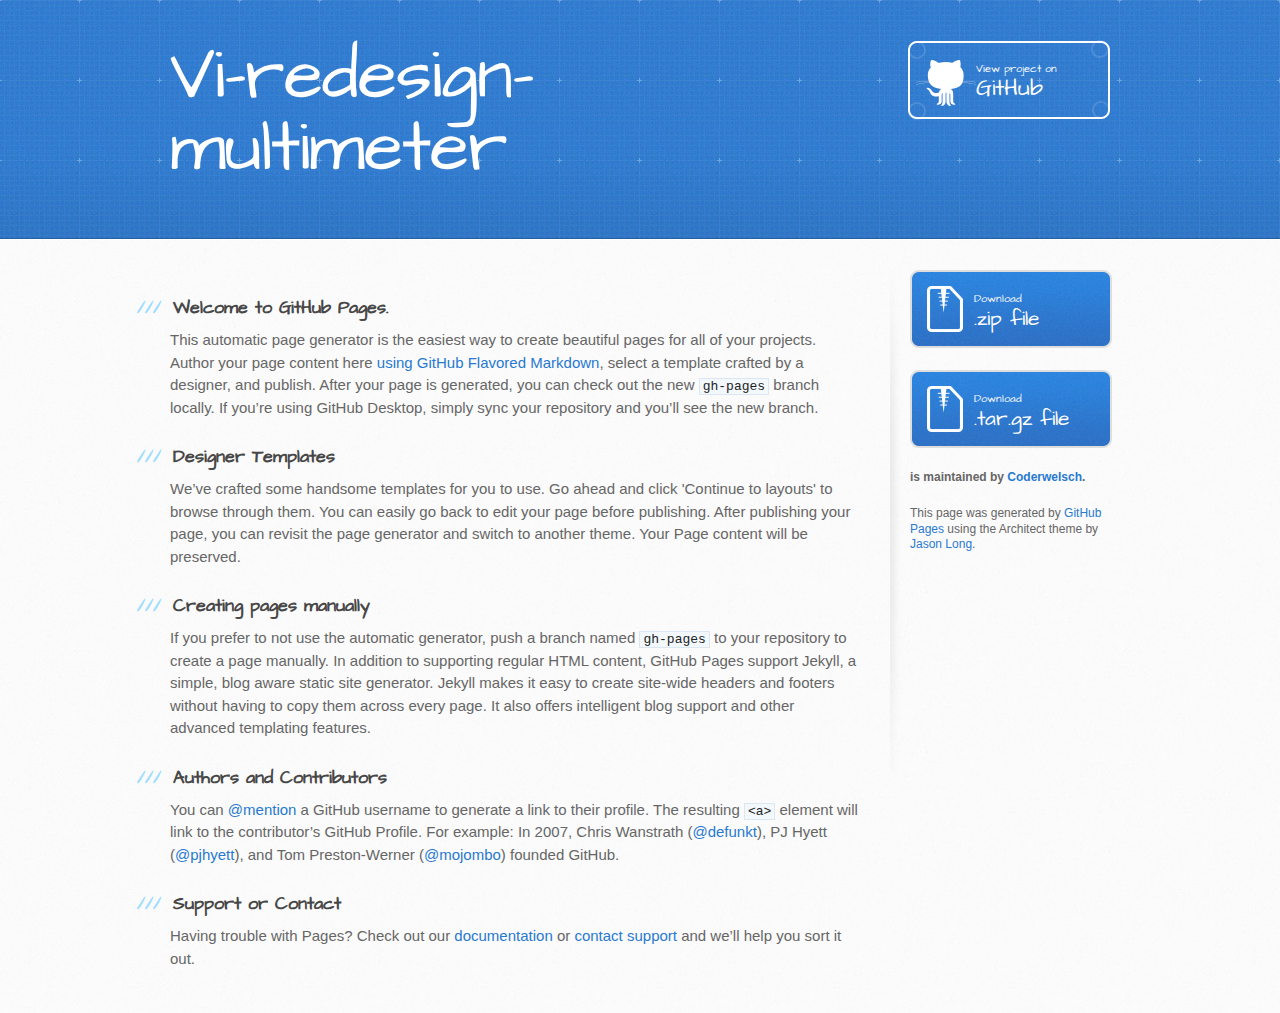
==== index.html @ 951fd339 "Create gh-pages branch via GitHub" ====
<!DOCTYPE html>
<html>
  <head>
    <meta charset='utf-8'>
    <meta http-equiv="X-UA-Compatible" content="chrome=1">
    <meta name="viewport" content="width=device-width, initial-scale=1, maximum-scale=1">
    <link href='https://fonts.googleapis.com/css?family=Architects+Daughter' rel='stylesheet' type='text/css'>
    <link rel="stylesheet" type="text/css" href="stylesheets/stylesheet.css" media="screen">
    <link rel="stylesheet" type="text/css" href="stylesheets/github-light.css" media="screen">
    <link rel="stylesheet" type="text/css" href="stylesheets/print.css" media="print">

    <!--[if lt IE 9]>
    <script src="//html5shiv.googlecode.com/svn/trunk/html5.js"></script>
    <![endif]-->

    <title>Vi-redesign-multimeter by Coderwelsch</title>
  </head>

  <body>
    <header>
      <div class="inner">
        <h1>Vi-redesign-multimeter</h1>
        <h2></h2>
        <a href="https://github.com/Coderwelsch/VI-Redesign-Multimeter" class="button"><small>View project on</small> GitHub</a>
      </div>
    </header>

    <div id="content-wrapper">
      <div class="inner clearfix">
        <section id="main-content">
          <h3>
<a id="welcome-to-github-pages" class="anchor" href="#welcome-to-github-pages" aria-hidden="true"><span aria-hidden="true" class="octicon octicon-link"></span></a>Welcome to GitHub Pages.</h3>

<p>This automatic page generator is the easiest way to create beautiful pages for all of your projects. Author your page content here <a href="https://guides.github.com/features/mastering-markdown/">using GitHub Flavored Markdown</a>, select a template crafted by a designer, and publish. After your page is generated, you can check out the new <code>gh-pages</code> branch locally. If you’re using GitHub Desktop, simply sync your repository and you’ll see the new branch.</p>

<h3>
<a id="designer-templates" class="anchor" href="#designer-templates" aria-hidden="true"><span aria-hidden="true" class="octicon octicon-link"></span></a>Designer Templates</h3>

<p>We’ve crafted some handsome templates for you to use. Go ahead and click 'Continue to layouts' to browse through them. You can easily go back to edit your page before publishing. After publishing your page, you can revisit the page generator and switch to another theme. Your Page content will be preserved.</p>

<h3>
<a id="creating-pages-manually" class="anchor" href="#creating-pages-manually" aria-hidden="true"><span aria-hidden="true" class="octicon octicon-link"></span></a>Creating pages manually</h3>

<p>If you prefer to not use the automatic generator, push a branch named <code>gh-pages</code> to your repository to create a page manually. In addition to supporting regular HTML content, GitHub Pages support Jekyll, a simple, blog aware static site generator. Jekyll makes it easy to create site-wide headers and footers without having to copy them across every page. It also offers intelligent blog support and other advanced templating features.</p>

<h3>
<a id="authors-and-contributors" class="anchor" href="#authors-and-contributors" aria-hidden="true"><span aria-hidden="true" class="octicon octicon-link"></span></a>Authors and Contributors</h3>

<p>You can <a href="https://github.com/blog/821" class="user-mention">@mention</a> a GitHub username to generate a link to their profile. The resulting <code>&lt;a&gt;</code> element will link to the contributor’s GitHub Profile. For example: In 2007, Chris Wanstrath (<a href="https://github.com/defunkt" class="user-mention">@defunkt</a>), PJ Hyett (<a href="https://github.com/pjhyett" class="user-mention">@pjhyett</a>), and Tom Preston-Werner (<a href="https://github.com/mojombo" class="user-mention">@mojombo</a>) founded GitHub.</p>

<h3>
<a id="support-or-contact" class="anchor" href="#support-or-contact" aria-hidden="true"><span aria-hidden="true" class="octicon octicon-link"></span></a>Support or Contact</h3>

<p>Having trouble with Pages? Check out our <a href="https://help.github.com/pages">documentation</a> or <a href="https://github.com/contact">contact support</a> and we’ll help you sort it out.</p>
        </section>

        <aside id="sidebar">
          <a href="https://github.com/Coderwelsch/VI-Redesign-Multimeter/zipball/master" class="button">
            <small>Download</small>
            .zip file
          </a>
          <a href="https://github.com/Coderwelsch/VI-Redesign-Multimeter/tarball/master" class="button">
            <small>Download</small>
            .tar.gz file
          </a>

          <p class="repo-owner"><a href="https://github.com/Coderwelsch/VI-Redesign-Multimeter"></a> is maintained by <a href="https://github.com/Coderwelsch">Coderwelsch</a>.</p>

          <p>This page was generated by <a href="https://pages.github.com">GitHub Pages</a> using the Architect theme by <a href="https://twitter.com/jasonlong">Jason Long</a>.</p>
        </aside>
      </div>
    </div>

  
  </body>
</html>
---- stylesheets/stylesheet.css ----
/*! normalize.css v3.0.2 | MIT License | git.io/normalize */

/**
 * 1. Set default font family to sans-serif.
 * 2. Prevent iOS text size adjust after orientation change, without disabling
 *    user zoom.
 */

html {
  font-family: sans-serif; /* 1 */
  -webkit-text-size-adjust: 100%; /* 2 */
  -ms-text-size-adjust: 100%; /* 2 */
}

/**
 * Remove default margin.
 */

body {
  margin: 0;
}

/* HTML5 display definitions
   ========================================================================== */

/**
 * Correct `block` display not defined for any HTML5 element in IE 8/9.
 * Correct `block` display not defined for `details` or `summary` in IE 10/11
 * and Firefox.
 * Correct `block` display not defined for `main` in IE 11.
 */

article,
aside,
details,
figcaption,
figure,
footer,
header,
hgroup,
main,
menu,
nav,
section,
summary {
  display: block;
}

/**
 * 1. Correct `inline-block` display not defined in IE 8/9.
 * 2. Normalize vertical alignment of `progress` in Chrome, Firefox, and Opera.
 */

audio,
canvas,
progress,
video {
  display: inline-block; /* 1 */
  vertical-align: baseline; /* 2 */
}

/**
 * Prevent modern browsers from displaying `audio` without controls.
 * Remove excess height in iOS 5 devices.
 */

audio:not([controls]) {
  display: none;
  height: 0;
}

/**
 * Address `[hidden]` styling not present in IE 8/9/10.
 * Hide the `template` element in IE 8/9/11, Safari, and Firefox < 22.
 */

[hidden],
template {
  display: none;
}

/* Links
   ========================================================================== */

/**
 * Remove the gray background color from active links in IE 10.
 */

a {
  background-color: transparent;
}

/**
 * Improve readability when focused and also mouse hovered in all browsers.
 */

a:active,
a:hover {
  outline: 0;
}

/* Text-level semantics
   ========================================================================== */

/**
 * Address styling not present in IE 8/9/10/11, Safari, and Chrome.
 */

abbr[title] {
  border-bottom: 1px dotted;
}

/**
 * Address style set to `bolder` in Firefox 4+, Safari, and Chrome.
 */

b,
strong {
  font-weight: bold;
}

/**
 * Address styling not present in Safari and Chrome.
 */

dfn {
  font-style: italic;
}

/**
 * Address variable `h1` font-size and margin within `section` and `article`
 * contexts in Firefox 4+, Safari, and Chrome.
 */

h1 {
  margin: 0.67em 0;
  font-size: 2em;
}

/**
 * Address styling not present in IE 8/9.
 */

mark {
  color: #000;
  background: #ff0;
}

/**
 * Address inconsistent and variable font size in all browsers.
 */

small {
  font-size: 80%;
}

/**
 * Prevent `sub` and `sup` affecting `line-height` in all browsers.
 */

sub,
sup {
  position: relative;
  font-size: 75%;
  line-height: 0;
  vertical-align: baseline;
}

sup {
  top: -0.5em;
}

sub {
  bottom: -0.25em;
}

/* Embedded content
   ========================================================================== */

/**
 * Remove border when inside `a` element in IE 8/9/10.
 */

img {
  border: 0;
}

/**
 * Correct overflow not hidden in IE 9/10/11.
 */

svg:not(:root) {
  overflow: hidden;
}

/* Grouping content
   ========================================================================== */

/**
 * Address margin not present in IE 8/9 and Safari.
 */

figure {
  margin: 1em 40px;
}

/**
 * Address differences between Firefox and other browsers.
 */

hr {
  height: 0;
  -moz-box-sizing: content-box;
  box-sizing: content-box;
}

/**
 * Contain overflow in all browsers.
 */

pre {
  overflow: auto;
}

/**
 * Address odd `em`-unit font size rendering in all browsers.
 */

code,
kbd,
pre,
samp {
  font-family: monospace, monospace;
  font-size: 1em;
}

/* Forms
   ========================================================================== */

/**
 * Known limitation: by default, Chrome and Safari on OS X allow very limited
 * styling of `select`, unless a `border` property is set.
 */

/**
 * 1. Correct color not being inherited.
 *    Known issue: affects color of disabled elements.
 * 2. Correct font properties not being inherited.
 * 3. Address margins set differently in Firefox 4+, Safari, and Chrome.
 */

button,
input,
optgroup,
select,
textarea {
  margin: 0; /* 3 */
  font: inherit; /* 2 */
  color: inherit; /* 1 */
}

/**
 * Address `overflow` set to `hidden` in IE 8/9/10/11.
 */

button {
  overflow: visible;
}

/**
 * Address inconsistent `text-transform` inheritance for `button` and `select`.
 * All other form control elements do not inherit `text-transform` values.
 * Correct `button` style inheritance in Firefox, IE 8/9/10/11, and Opera.
 * Correct `select` style inheritance in Firefox.
 */

button,
select {
  text-transform: none;
}

/**
 * 1. Avoid the WebKit bug in Android 4.0.* where (2) destroys native `audio`
 *    and `video` controls.
 * 2. Correct inability to style clickable `input` types in iOS.
 * 3. Improve usability and consistency of cursor style between image-type
 *    `input` and others.
 */

button,
html input[type="button"], /* 1 */
input[type="reset"],
input[type="submit"] {
  -webkit-appearance: button; /* 2 */
  cursor: pointer; /* 3 */
}

/**
 * Re-set default cursor for disabled elements.
 */

button[disabled],
html input[disabled] {
  cursor: default;
}

/**
 * Remove inner padding and border in Firefox 4+.
 */

button::-moz-focus-inner,
input::-moz-focus-inner {
  padding: 0;
  border: 0;
}

/**
 * Address Firefox 4+ setting `line-height` on `input` using `!important` in
 * the UA stylesheet.
 */

input {
  line-height: normal;
}

/**
 * It's recommended that you don't attempt to style these elements.
 * Firefox's implementation doesn't respect box-sizing, padding, or width.
 *
 * 1. Address box sizing set to `content-box` in IE 8/9/10.
 * 2. Remove excess padding in IE 8/9/10.
 */

input[type="checkbox"],
input[type="radio"] {
  box-sizing: border-box; /* 1 */
  padding: 0; /* 2 */
}

/**
 * Fix the cursor style for Chrome's increment/decrement buttons. For certain
 * `font-size` values of the `input`, it causes the cursor style of the
 * decrement button to change from `default` to `text`.
 */

input[type="number"]::-webkit-inner-spin-button,
input[type="number"]::-webkit-outer-spin-button {
  height: auto;
}

/**
 * 1. Address `appearance` set to `searchfield` in Safari and Chrome.
 * 2. Address `box-sizing` set to `border-box` in Safari and Chrome
 *    (include `-moz` to future-proof).
 */

input[type="search"] {
  -webkit-box-sizing: content-box; /* 2 */
  -moz-box-sizing: content-box;
  box-sizing: content-box;
  -webkit-appearance: textfield; /* 1 */
}

/**
 * Remove inner padding and search cancel button in Safari and Chrome on OS X.
 * Safari (but not Chrome) clips the cancel button when the search input has
 * padding (and `textfield` appearance).
 */

input[type="search"]::-webkit-search-cancel-button,
input[type="search"]::-webkit-search-decoration {
  -webkit-appearance: none;
}

/**
 * Define consistent border, margin, and padding.
 */

fieldset {
  padding: 0.35em 0.625em 0.75em;
  margin: 0 2px;
  border: 1px solid #c0c0c0;
}

/**
 * 1. Correct `color` not being inherited in IE 8/9/10/11.
 * 2. Remove padding so people aren't caught out if they zero out fieldsets.
 */

legend {
  padding: 0; /* 2 */
  border: 0; /* 1 */
}

/**
 * Remove default vertical scrollbar in IE 8/9/10/11.
 */

textarea {
  overflow: auto;
}

/**
 * Don't inherit the `font-weight` (applied by a rule above).
 * NOTE: the default cannot safely be changed in Chrome and Safari on OS X.
 */

optgroup {
  font-weight: bold;
}

/* Tables
   ========================================================================== */

/**
 * Remove most spacing between table cells.
 */

table {
  border-spacing: 0;
  border-collapse: collapse;
}

td,
th {
  padding: 0;
}

/* LAYOUT STYLES */
body {
  font-family: 'Helvetica Neue', Helvetica, Arial, serif;
  font-size: 15px;
  font-weight: 400;
  line-height: 1.5;
  color: #666;
  background: #fafafa url(../images/body-bg.jpg) 0 0 repeat;
}

p {
  margin-top: 0;
}

a {
  color: #2879d0;
}
a:hover {
  color: #2268b2;
}

header {
  padding-top: 40px;
  padding-bottom: 40px;
  font-family: 'Architects Daughter', 'Helvetica Neue', Helvetica, Arial, serif;
  background: #2e7bcf url(../images/header-bg.jpg) 0 0 repeat-x;
  border-bottom: solid 1px #275da1;
}

header h1 {
  width: 540px;
  margin-top: 0;
  margin-bottom: 0.2em;
  font-size: 72px;
  font-weight: normal;
  line-height: 1;
  color: #fff;
  letter-spacing: -1px;
}

header h2 {
  width: 540px;
  margin-top: 0;
  margin-bottom: 0;
  font-size: 26px;
  font-weight: normal;
  line-height: 1.3;
  color: #9ddcff;
  letter-spacing: 0;
}

.inner {
  position: relative;
  width: 940px;
  margin: 0 auto;
}

#content-wrapper {
  padding-top: 30px;
  border-top: solid 1px #fff;
}

#main-content {
  float: left;
  width: 690px;
}

#main-content img {
  max-width: 100%;
}

aside#sidebar {
  float: right;
  width: 200px;
  min-height: 504px;
  padding-left: 20px;
  font-size: 12px;
  line-height: 1.3;
  background: transparent url(../images/sidebar-bg.jpg) 0 0 no-repeat;
}

aside#sidebar p.repo-owner,
aside#sidebar p.repo-owner a {
  font-weight: bold;
}

#downloads {
  margin-bottom: 40px;
}

a.button {
  width: 134px;
  height: 58px;
  padding-top: 22px;
  padding-left: 68px;
  font-family: 'Architects Daughter', 'Helvetica Neue', Helvetica, Arial, serif;
  font-size: 23px;
  line-height: 1.2;
  color: #fff;
}
a.button small {
  display: block;
  font-size: 11px;
}
header a.button {
  position: absolute;
  top: 0;
  right: 0;
  background: transparent url(../images/github-button.png) 0 0 no-repeat;
}
aside a.button {
  display: block;
  width: 138px;
  padding-left: 64px;
  margin-bottom: 20px;
  font-size: 21px;
  background: transparent url(../images/download-button.png) 0 0 no-repeat;
}

code, pre {
  margin-bottom: 30px;
  font-family: Monaco, "Bitstream Vera Sans Mono", "Lucida Console", Terminal, monospace;
  font-size: 13px;
  color: #222;
}

code {
  padding: 0 3px;
  background-color: #f2f8fc;
  border: solid 1px #dbe7f3;
}

pre {
  padding: 20px;
  overflow: auto;
  text-shadow: none;
  background: #fff;
  border: solid 1px #f2f2f2;
}
pre code {
  padding: 0;
  color: #2879d0;
  background-color: #fff;
  border: none;
}

ul, ol, dl {
  margin-bottom: 20px;
}


/* COMMON STYLES */

hr {
  height: 0;
  margin-top: 1em;
  margin-bottom: 1em;
  border: 0;
  border-top: solid 1px #ddd;
}

table {
  width: 100%;
  border: 1px solid #ebebeb;
}

th {
  font-weight: 500;
}

td {
  font-weight: 300;
  text-align: center;
  border: 1px solid #ebebeb;
}

form {
  padding: 20px;
  background: #f2f2f2;

}


/* GENERAL ELEMENT TYPE STYLES */

#main-content h1 {
  margin-top: 0;
  margin-bottom: 0;
  font-family: 'Architects Daughter', 'Helvetica Neue', Helvetica, Arial, serif;
  font-size: 2.8em;
  font-weight: normal;
  color: #474747;
  text-indent: 6px;
  letter-spacing: -1px;
}

#main-content h1:before {
  padding-right: 0.3em;
  margin-left: -0.9em;
  color: #9ddcff;
  content: "/";
}

#main-content h2 {
  margin-bottom: 8px;
  font-family: 'Architects Daughter', 'Helvetica Neue', Helvetica, Arial, serif;
  font-size: 22px;
  font-weight: bold;
  color: #474747;
  text-indent: 4px;
}
#main-content h2:before {
  padding-right: 0.3em;
  margin-left: -1.5em;
  content: "//";
  color: #9ddcff;
}

#main-content h3 {
  margin-top: 24px;
  margin-bottom: 8px;
  font-family: 'Architects Daughter', 'Helvetica Neue', Helvetica, Arial, serif;
  font-size: 18px;
  font-weight: bold;
  color: #474747;
  text-indent: 3px;
}

#main-content h3:before {
  padding-right: 0.3em;
  margin-left: -2em;
  content: "///";
  color: #9ddcff;
}

#main-content h4 {
  margin-bottom: 8px;
  font-family: 'Architects Daughter', 'Helvetica Neue', Helvetica, Arial, serif;
  font-size: 15px;
  font-weight: bold;
  color: #474747;
  text-indent: 3px;
}

h4:before {
  padding-right: 0.3em;
  margin-left: -2.8em;
  content: "////";
  color: #9ddcff;
}

#main-content h5 {
  margin-bottom: 8px;
  font-family: 'Architects Daughter', 'Helvetica Neue', Helvetica, Arial, serif;
  font-size: 14px;
  color: #474747;
  text-indent: 3px;
}
h5:before {
  padding-right: 0.3em;
  margin-left: -3.2em;
  content: "/////";
  color: #9ddcff;
}

#main-content h6 {
  margin-bottom: 8px;
  font-family: 'Architects Daughter', 'Helvetica Neue', Helvetica, Arial, serif;
  font-size: .8em;
  color: #474747;
  text-indent: 3px;
}
h6:before {
  padding-right: 0.3em;
  margin-left: -3.7em;
  content: "//////";
  color: #9ddcff;
}

p {
  margin-bottom: 20px;
}

a {
  text-decoration: none;
}

p a {
  font-weight: 400;
}

blockquote {
  padding: 0 0 0 30px;
  margin-bottom: 20px;
  font-size: 1.6em;
  border-left: 10px solid #e9e9e9;
}

ul {
  list-style-position: inside;
  list-style: disc;
  padding-left: 20px;
}

ol {
  list-style-position: inside;
  list-style: decimal;
  padding-left: 3px;
}

dl dd {
  font-style: italic;
  font-weight: 100;
}

footer {
  padding-top: 20px;
  padding-bottom: 30px;
  margin-top: 40px;
  font-size: 13px;
  color: #aaa;
  background: transparent url('../images/hr.png') 0 0 no-repeat;
}

footer a {
  color: #666;
}
footer a:hover {
  color: #444;
}

/* MISC */
.clearfix:after {
  display: block;
  height: 0;
  clear: both;
  visibility: hidden;
  content: '.';
}

.clearfix {display: inline-block;}
* html .clearfix {height: 1%;}
.clearfix {display: block;}

/* #Media Queries
================================================== */

/* Smaller than standard 960 (devices and browsers) */
@media only screen and (max-width: 959px) { }

/* Tablet Portrait size to standard 960 (devices and browsers) */
@media only screen and (min-width: 768px) and (max-width: 959px) {
  .inner {
    width: 740px;
  }
  header h1, header h2 {
    width: 340px;
  }
  header h1 {
    font-size: 60px;
  }
  header h2 {
    font-size: 30px;
  }
  #main-content {
    width: 490px;
  }
  #main-content h1:before,
  #main-content h2:before,
  #main-content h3:before,
  #main-content h4:before,
  #main-content h5:before,
  #main-content h6:before {
    padding-right: 0;
    margin-left: 0;
    content: none;
  }
}

/* All Mobile Sizes (devices and browser) */
@media only screen and (max-width: 767px) {
  .inner {
    width: 93%;
  }
  header {
    padding: 20px 0;
  }
  header .inner {
    position: relative;
  }
  header h1, header h2 {
    width: 100%;
  }
  header h1 {
    font-size: 48px;
  }
  header h2 {
    font-size: 24px;
  }
  header a.button {
    position: relative;
    display: inline-block;
    width: auto;
    height: auto;
    padding: 5px 10px;
    margin-top: 15px;
    font-size: 13px;
    line-height: 1;
    color: #2879d0;
    text-align: center;
    background-color: #9ddcff;
    background-image: none;
    border-radius: 5px;
    -moz-border-radius: 5px;
    -webkit-border-radius: 5px;
  }
  header a.button small {
    display: inline;
    font-size: 13px;
  }
  #main-content,
  aside#sidebar {
    float: none;
    width: 100% ! important;
  }
  aside#sidebar {
    min-height: 0;
    padding: 20px 0;
    margin-top: 20px;
    background-image: none;
    border-top: solid 1px #ddd;
  }
  aside#sidebar a.button {
    display: none;
  }
  #main-content h1:before,
  #main-content h2:before,
  #main-content h3:before,
  #main-content h4:before,
  #main-content h5:before,
  #main-content h6:before {
    padding-right: 0;
    margin-left: 0;
    content: none;
  }
}

/* Mobile Landscape Size to Tablet Portrait (devices and browsers) */
@media only screen and (min-width: 480px) and (max-width: 767px) { }

/* Mobile Portrait Size to Mobile Landscape Size (devices and browsers) */
@media only screen and (max-width: 479px) { }
---- stylesheets/github-light.css ----
/*
   Copyright 2014 GitHub Inc.

   Licensed under the Apache License, Version 2.0 (the "License");
   you may not use this file except in compliance with the License.
   You may obtain a copy of the License at

       http://www.apache.org/licenses/LICENSE-2.0

   Unless required by applicable law or agreed to in writing, software
   distributed under the License is distributed on an "AS IS" BASIS,
   WITHOUT WARRANTIES OR CONDITIONS OF ANY KIND, either express or implied.
   See the License for the specific language governing permissions and
   limitations under the License.

*/

.pl-c /* comment */ {
  color: #969896;
}

.pl-c1      /* constant, markup.raw, meta.diff.header, meta.module-reference, meta.property-name, support, support.constant, support.variable, variable.other.constant */,
.pl-s .pl-v /* string variable */ {
  color: #0086b3;
}

.pl-e  /* entity */,
.pl-en /* entity.name */ {
  color: #795da3;
}

.pl-s .pl-s1 /* string source */,
.pl-smi      /* storage.modifier.import, storage.modifier.package, storage.type.java, variable.other, variable.parameter.function */ {
  color: #333;
}

.pl-ent /* entity.name.tag */ {
  color: #63a35c;
}

.pl-k /* keyword, storage, storage.type */ {
  color: #a71d5d;
}

.pl-pds              /* punctuation.definition.string, string.regexp.character-class */,
.pl-s                /* string */,
.pl-s .pl-pse .pl-s1 /* string punctuation.section.embedded source */,
.pl-sr               /* string.regexp */,
.pl-sr .pl-cce       /* string.regexp constant.character.escape */,
.pl-sr .pl-sra       /* string.regexp string.regexp.arbitrary-repitition */,
.pl-sr .pl-sre       /* string.regexp source.ruby.embedded */ {
  color: #183691;
}

.pl-v /* variable */ {
  color: #ed6a43;
}

.pl-id /* invalid.deprecated */ {
  color: #b52a1d;
}

.pl-ii /* invalid.illegal */ {
  background-color: #b52a1d;
  color: #f8f8f8;
}

.pl-sr .pl-cce /* string.regexp constant.character.escape */ {
  color: #63a35c;
  font-weight: bold;
}

.pl-ml /* markup.list */ {
  color: #693a17;
}

.pl-mh        /* markup.heading */,
.pl-mh .pl-en /* markup.heading entity.name */,
.pl-ms        /* meta.separator */ {
  color: #1d3e81;
  font-weight: bold;
}

.pl-mq /* markup.quote */ {
  color: #008080;
}

.pl-mi /* markup.italic */ {
  color: #333;
  font-style: italic;
}

.pl-mb /* markup.bold */ {
  color: #333;
  font-weight: bold;
}

.pl-md /* markup.deleted, meta.diff.header.from-file */ {
  background-color: #ffecec;
  color: #bd2c00;
}

.pl-mi1 /* markup.inserted, meta.diff.header.to-file */ {
  background-color: #eaffea;
  color: #55a532;
}

.pl-mdr /* meta.diff.range */ {
  color: #795da3;
  font-weight: bold;
}

.pl-mo /* meta.output */ {
  color: #1d3e81;
}
---- stylesheets/print.css ----
html, body, div, span, applet, object, iframe,
h1, h2, h3, h4, h5, h6, p, blockquote, pre,
a, abbr, acronym, address, big, cite, code,
del, dfn, em, img, ins, kbd, q, s, samp,
small, strike, strong, sub, sup, tt, var,
b, u, i, center,
dl, dt, dd, ol, ul, li,
fieldset, form, label, legend,
table, caption, tbody, tfoot, thead, tr, th, td,
article, aside, canvas, details, embed,
figure, figcaption, footer, header, hgroup,
menu, nav, output, ruby, section, summary,
time, mark, audio, video {
  padding: 0;
  margin: 0;
  font: inherit;
  font-size: 100%;
  vertical-align: baseline;
  border: 0;
}
/* HTML5 display-role reset for older browsers */
article, aside, details, figcaption, figure,
footer, header, hgroup, menu, nav, section {
  display: block;
}
body {
  line-height: 1;
}
ol, ul {
  list-style: none;
}
blockquote, q {
  quotes: none;
}
blockquote:before, blockquote:after,
q:before, q:after {
  content: '';
  content: none;
}
table {
  border-spacing: 0;
  border-collapse: collapse;
}
body {
  font-family: 'Helvetica Neue', Helvetica, Arial, serif;
  font-size: 13px;
  line-height: 1.5;
  color: #000;
}

a {
  font-weight: bold;
  color: #d5000d;
}

header {
  padding-top: 35px;
  padding-bottom: 10px;
}

header h1 {
  font-size: 48px;
  font-weight: bold;
  line-height: 1.2;
  color: #303030;
  letter-spacing: -1px;
}

header h2 {
  font-size: 24px;
  font-weight: normal;
  line-height: 1.3;
  color: #aaa;
  letter-spacing: -1px;
}
#downloads {
  display: none;
}
#main_content {
  padding-top: 20px;
}

code, pre {
  margin-bottom: 30px;
  font-family: Monaco, "Bitstream Vera Sans Mono", "Lucida Console", Terminal;
  font-size: 12px;
  color: #222;
}

code {
  padding: 0 3px;
}

pre {
  padding: 20px;
  overflow: auto;
  border: solid 1px #ddd;
}
pre code {
  padding: 0;
}

ul, ol, dl {
  margin-bottom: 20px;
}


/* COMMON STYLES */

table {
  width: 100%;
  border: 1px solid #ebebeb;
}

th {
  font-weight: 500;
}

td {
  font-weight: 300;
  text-align: center;
  border: 1px solid #ebebeb;
}

form {
  padding: 20px;
  background: #f2f2f2;

}


/* GENERAL ELEMENT TYPE STYLES */

h1 {
  font-size: 2.8em;
}

h2 {
  margin-bottom: 8px;
  font-size: 22px;
  font-weight: bold;
  color: #303030;
}

h3 {
  margin-bottom: 8px;
  font-size: 18px;
  font-weight: bold;
  color: #d5000d;
}

h4 {
  font-size: 16px;
  font-weight: bold;
  color: #303030;
}

h5 {
  font-size: 1em;
  color: #303030;
}

h6 {
  font-size: .8em;
  color: #303030;
}

p {
  margin-bottom: 20px;
  font-weight: 300;
}

a {
  text-decoration: none;
}

p a {
  font-weight: 400;
}

blockquote {
  padding: 0 0 0 30px;
  margin-bottom: 20px;
  font-size: 1.6em;
  border-left: 10px solid #e9e9e9;
}

ul li {
  padding-left: 20px;
  list-style-position: inside;
  list-style: disc;
}

ol li {
  padding-left: 3px;
  list-style-position: inside;
  list-style: decimal;
}

dl dd {
  font-style: italic;
  font-weight: 100;
}

footer {
  padding-top: 20px;
  padding-bottom: 30px;
  margin-top: 40px;
  font-size: 13px;
  color: #aaa;
}

footer a {
  color: #666;
}

/* MISC */
.clearfix:after {
  display: block;
  height: 0;
  clear: both;
  visibility: hidden;
  content: '.';
}

.clearfix {display: inline-block;}
* html .clearfix {height: 1%;}
.clearfix {display: block;}
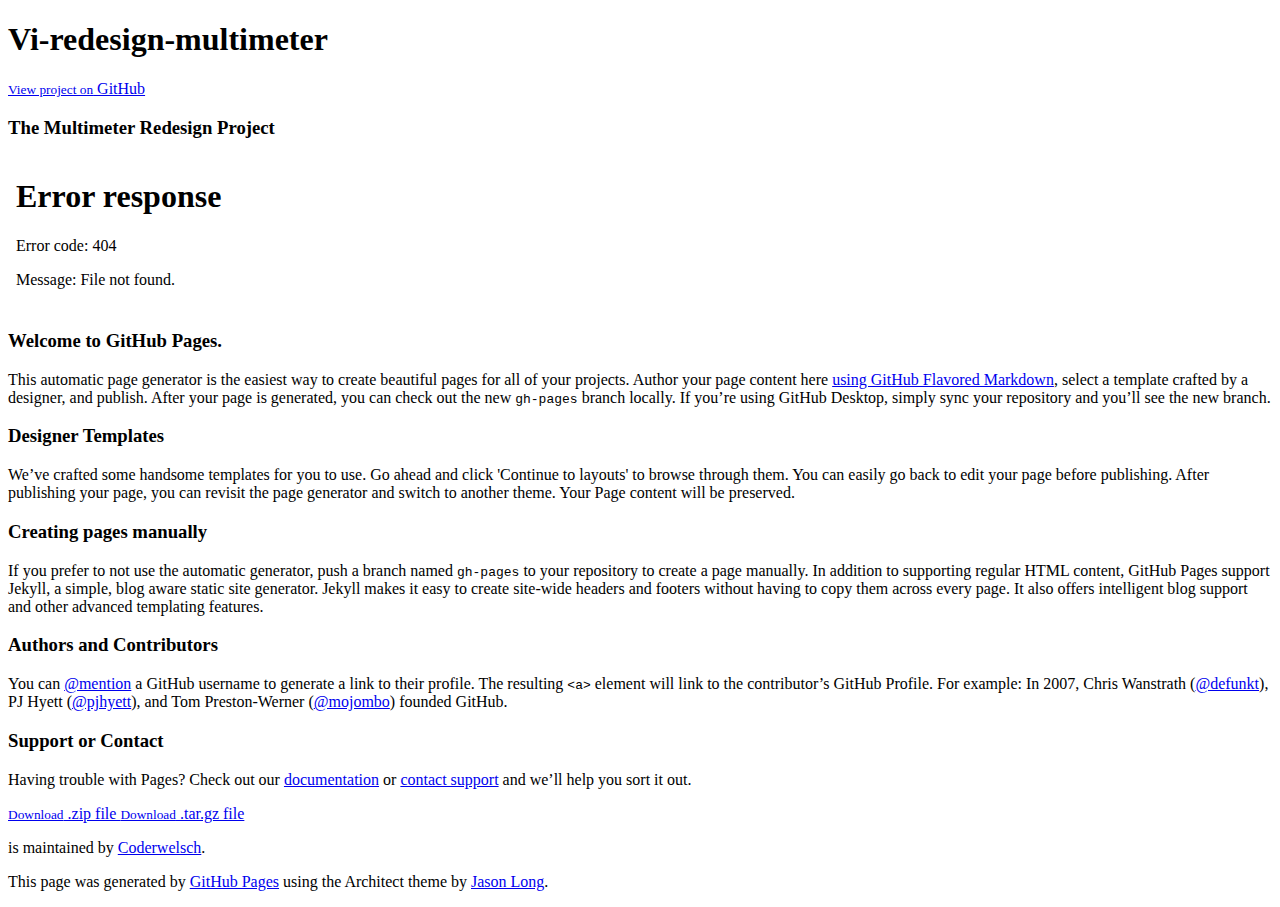
==== commit 898ca8bc: "Adeed exported project" ====
--- a/index.html
+++ b/index.html
@@ -13,7 +13,7 @@
     <script src="//html5shiv.googlecode.com/svn/trunk/html5.js"></script>
     <![endif]-->
 
-    <title>Vi-redesign-multimeter by Coderwelsch</title>
+    <title>Multimeter-Redesign by Coderwelsch</title>
   </head>
 
   <body>
@@ -28,6 +28,11 @@
     <div id="content-wrapper">
       <div class="inner clearfix">
         <section id="main-content">
+            <h3>The Multimeter Redesign Project</h3>
+            <p>
+                <iframe src="project-export/index.html" frameborder="0"></iframe>
+            </p>
+
           <h3>
 <a id="welcome-to-github-pages" class="anchor" href="#welcome-to-github-pages" aria-hidden="true"><span aria-hidden="true" class="octicon octicon-link"></span></a>Welcome to GitHub Pages.</h3>
 
@@ -71,6 +76,6 @@
       </div>
     </div>
 
-  
+
   </body>
 </html>
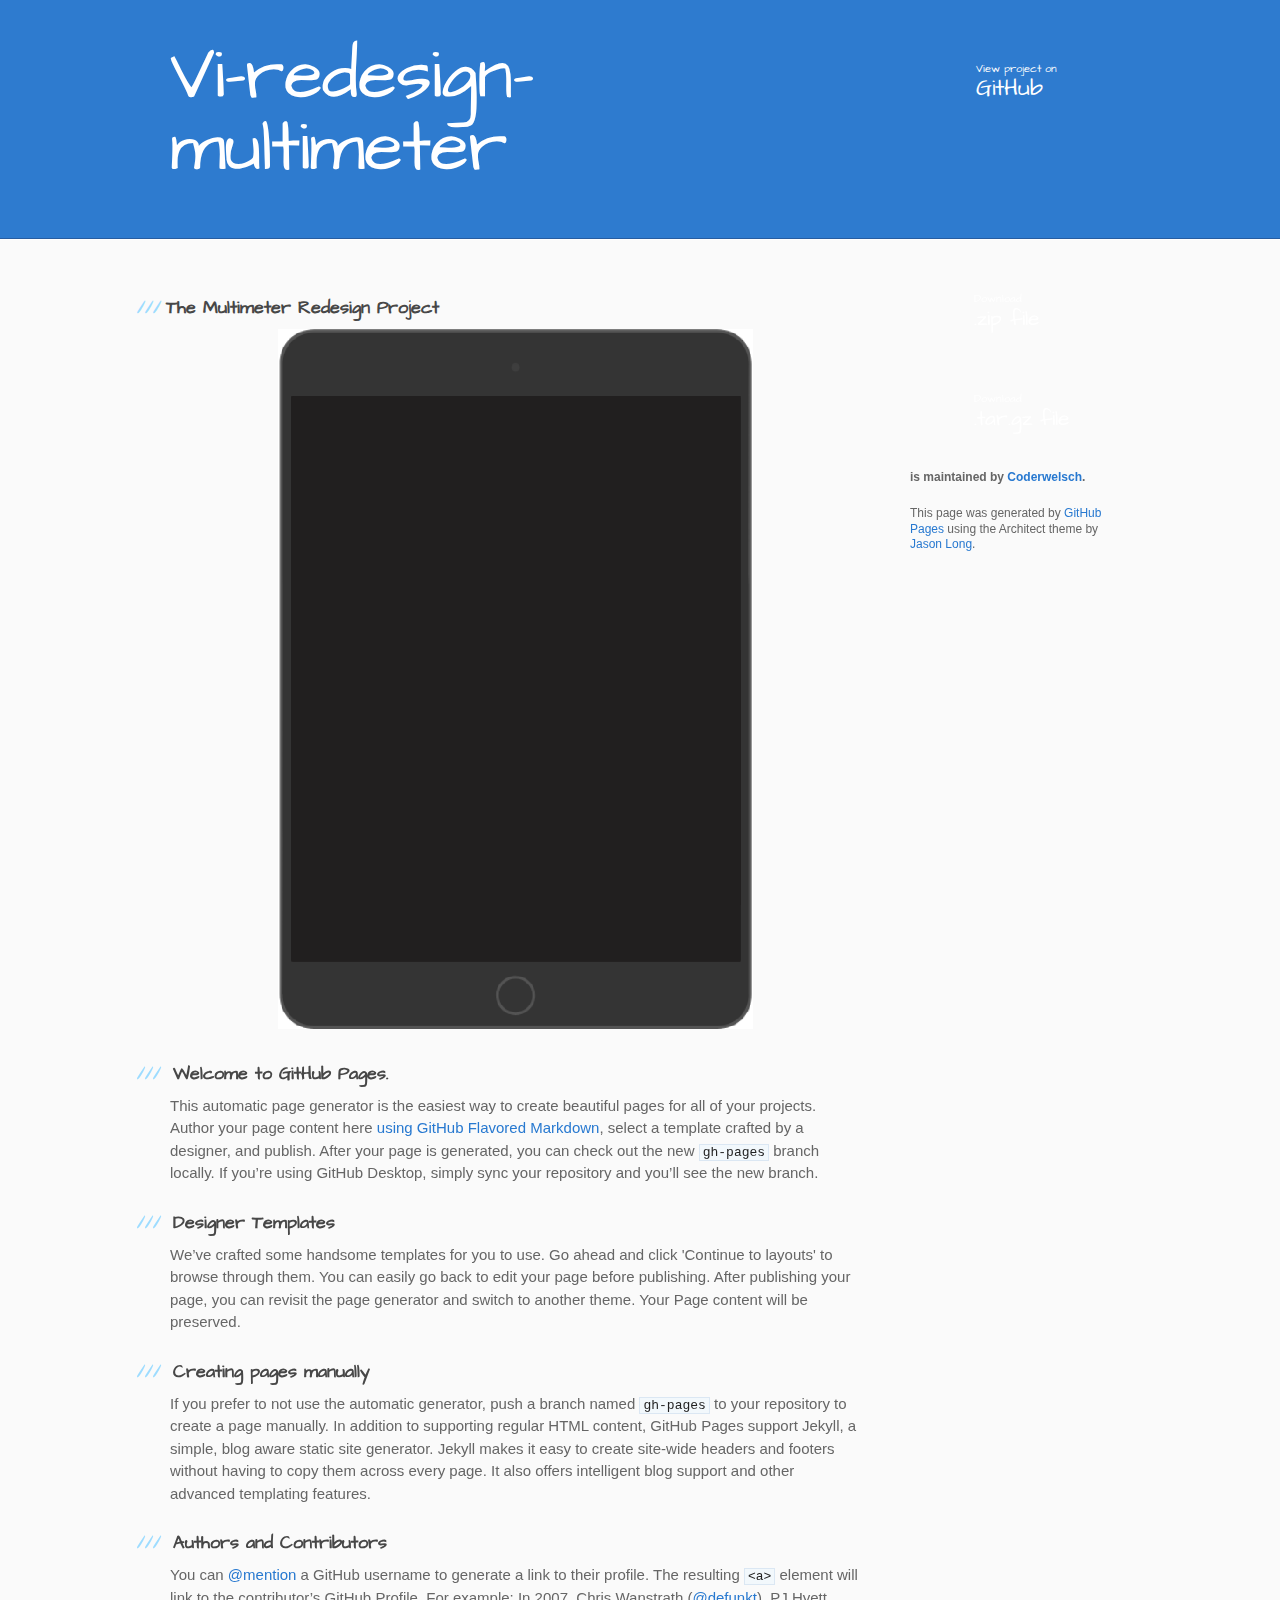
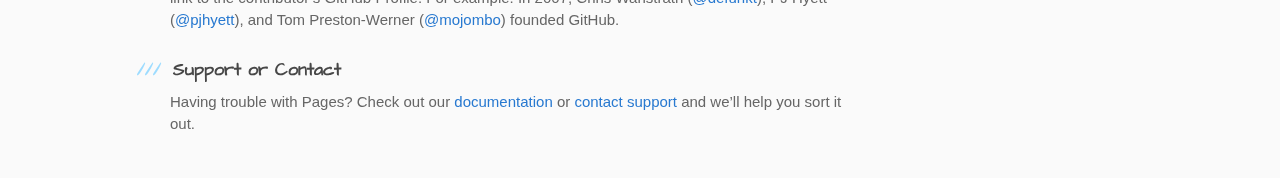
==== commit 9a2f2d35: "Added iframe" ====
--- a/index.html
+++ b/index.html
@@ -30,7 +30,7 @@
         <section id="main-content">
             <h3>The Multimeter Redesign Project</h3>
             <p>
-                <iframe src="project-export/index.html" frameborder="0"></iframe>
+                <iframe src="project-export/Multimeter.html" frameborder="0"></iframe>
             </p>
 
           <h3>
--- a/stylesheets/stylesheet.css
+++ b/stylesheets/stylesheet.css
@@ -0,0 +1,885 @@
+/*! normalize.css v3.0.2 | MIT License | git.io/normalize */
+
+/**
+ * 1. Set default font family to sans-serif.
+ * 2. Prevent iOS text size adjust after orientation change, without disabling
+ *    user zoom.
+ */
+
+html {
+  font-family: sans-serif; /* 1 */
+  -webkit-text-size-adjust: 100%; /* 2 */
+  -ms-text-size-adjust: 100%; /* 2 */
+}
+
+/**
+ * Remove default margin.
+ */
+
+body {
+  margin: 0;
+}
+
+/* HTML5 display definitions
+   ========================================================================== */
+
+/**
+ * Correct `block` display not defined for any HTML5 element in IE 8/9.
+ * Correct `block` display not defined for `details` or `summary` in IE 10/11
+ * and Firefox.
+ * Correct `block` display not defined for `main` in IE 11.
+ */
+
+ iframe {
+     width: 100%;
+     height: 700px;
+ }
+
+article,
+aside,
+details,
+figcaption,
+figure,
+footer,
+header,
+hgroup,
+main,
+menu,
+nav,
+section,
+summary {
+  display: block;
+}
+
+/**
+ * 1. Correct `inline-block` display not defined in IE 8/9.
+ * 2. Normalize vertical alignment of `progress` in Chrome, Firefox, and Opera.
+ */
+
+audio,
+canvas,
+progress,
+video {
+  display: inline-block; /* 1 */
+  vertical-align: baseline; /* 2 */
+}
+
+/**
+ * Prevent modern browsers from displaying `audio` without controls.
+ * Remove excess height in iOS 5 devices.
+ */
+
+audio:not([controls]) {
+  display: none;
+  height: 0;
+}
+
+/**
+ * Address `[hidden]` styling not present in IE 8/9/10.
+ * Hide the `template` element in IE 8/9/11, Safari, and Firefox < 22.
+ */
+
+[hidden],
+template {
+  display: none;
+}
+
+/* Links
+   ========================================================================== */
+
+/**
+ * Remove the gray background color from active links in IE 10.
+ */
+
+a {
+  background-color: transparent;
+}
+
+/**
+ * Improve readability when focused and also mouse hovered in all browsers.
+ */
+
+a:active,
+a:hover {
+  outline: 0;
+}
+
+/* Text-level semantics
+   ========================================================================== */
+
+/**
+ * Address styling not present in IE 8/9/10/11, Safari, and Chrome.
+ */
+
+abbr[title] {
+  border-bottom: 1px dotted;
+}
+
+/**
+ * Address style set to `bolder` in Firefox 4+, Safari, and Chrome.
+ */
+
+b,
+strong {
+  font-weight: bold;
+}
+
+/**
+ * Address styling not present in Safari and Chrome.
+ */
+
+dfn {
+  font-style: italic;
+}
+
+/**
+ * Address variable `h1` font-size and margin within `section` and `article`
+ * contexts in Firefox 4+, Safari, and Chrome.
+ */
+
+h1 {
+  margin: 0.67em 0;
+  font-size: 2em;
+}
+
+/**
+ * Address styling not present in IE 8/9.
+ */
+
+mark {
+  color: #000;
+  background: #ff0;
+}
+
+/**
+ * Address inconsistent and variable font size in all browsers.
+ */
+
+small {
+  font-size: 80%;
+}
+
+/**
+ * Prevent `sub` and `sup` affecting `line-height` in all browsers.
+ */
+
+sub,
+sup {
+  position: relative;
+  font-size: 75%;
+  line-height: 0;
+  vertical-align: baseline;
+}
+
+sup {
+  top: -0.5em;
+}
+
+sub {
+  bottom: -0.25em;
+}
+
+/* Embedded content
+   ========================================================================== */
+
+/**
+ * Remove border when inside `a` element in IE 8/9/10.
+ */
+
+img {
+  border: 0;
+}
+
+/**
+ * Correct overflow not hidden in IE 9/10/11.
+ */
+
+svg:not(:root) {
+  overflow: hidden;
+}
+
+/* Grouping content
+   ========================================================================== */
+
+/**
+ * Address margin not present in IE 8/9 and Safari.
+ */
+
+figure {
+  margin: 1em 40px;
+}
+
+/**
+ * Address differences between Firefox and other browsers.
+ */
+
+hr {
+  height: 0;
+  -moz-box-sizing: content-box;
+  box-sizing: content-box;
+}
+
+/**
+ * Contain overflow in all browsers.
+ */
+
+pre {
+  overflow: auto;
+}
+
+/**
+ * Address odd `em`-unit font size rendering in all browsers.
+ */
+
+code,
+kbd,
+pre,
+samp {
+  font-family: monospace, monospace;
+  font-size: 1em;
+}
+
+/* Forms
+   ========================================================================== */
+
+/**
+ * Known limitation: by default, Chrome and Safari on OS X allow very limited
+ * styling of `select`, unless a `border` property is set.
+ */
+
+/**
+ * 1. Correct color not being inherited.
+ *    Known issue: affects color of disabled elements.
+ * 2. Correct font properties not being inherited.
+ * 3. Address margins set differently in Firefox 4+, Safari, and Chrome.
+ */
+
+button,
+input,
+optgroup,
+select,
+textarea {
+  margin: 0; /* 3 */
+  font: inherit; /* 2 */
+  color: inherit; /* 1 */
+}
+
+/**
+ * Address `overflow` set to `hidden` in IE 8/9/10/11.
+ */
+
+button {
+  overflow: visible;
+}
+
+/**
+ * Address inconsistent `text-transform` inheritance for `button` and `select`.
+ * All other form control elements do not inherit `text-transform` values.
+ * Correct `button` style inheritance in Firefox, IE 8/9/10/11, and Opera.
+ * Correct `select` style inheritance in Firefox.
+ */
+
+button,
+select {
+  text-transform: none;
+}
+
+/**
+ * 1. Avoid the WebKit bug in Android 4.0.* where (2) destroys native `audio`
+ *    and `video` controls.
+ * 2. Correct inability to style clickable `input` types in iOS.
+ * 3. Improve usability and consistency of cursor style between image-type
+ *    `input` and others.
+ */
+
+button,
+html input[type="button"], /* 1 */
+input[type="reset"],
+input[type="submit"] {
+  -webkit-appearance: button; /* 2 */
+  cursor: pointer; /* 3 */
+}
+
+/**
+ * Re-set default cursor for disabled elements.
+ */
+
+button[disabled],
+html input[disabled] {
+  cursor: default;
+}
+
+/**
+ * Remove inner padding and border in Firefox 4+.
+ */
+
+button::-moz-focus-inner,
+input::-moz-focus-inner {
+  padding: 0;
+  border: 0;
+}
+
+/**
+ * Address Firefox 4+ setting `line-height` on `input` using `!important` in
+ * the UA stylesheet.
+ */
+
+input {
+  line-height: normal;
+}
+
+/**
+ * It's recommended that you don't attempt to style these elements.
+ * Firefox's implementation doesn't respect box-sizing, padding, or width.
+ *
+ * 1. Address box sizing set to `content-box` in IE 8/9/10.
+ * 2. Remove excess padding in IE 8/9/10.
+ */
+
+input[type="checkbox"],
+input[type="radio"] {
+  box-sizing: border-box; /* 1 */
+  padding: 0; /* 2 */
+}
+
+/**
+ * Fix the cursor style for Chrome's increment/decrement buttons. For certain
+ * `font-size` values of the `input`, it causes the cursor style of the
+ * decrement button to change from `default` to `text`.
+ */
+
+input[type="number"]::-webkit-inner-spin-button,
+input[type="number"]::-webkit-outer-spin-button {
+  height: auto;
+}
+
+/**
+ * 1. Address `appearance` set to `searchfield` in Safari and Chrome.
+ * 2. Address `box-sizing` set to `border-box` in Safari and Chrome
+ *    (include `-moz` to future-proof).
+ */
+
+input[type="search"] {
+  -webkit-box-sizing: content-box; /* 2 */
+  -moz-box-sizing: content-box;
+  box-sizing: content-box;
+  -webkit-appearance: textfield; /* 1 */
+}
+
+/**
+ * Remove inner padding and search cancel button in Safari and Chrome on OS X.
+ * Safari (but not Chrome) clips the cancel button when the search input has
+ * padding (and `textfield` appearance).
+ */
+
+input[type="search"]::-webkit-search-cancel-button,
+input[type="search"]::-webkit-search-decoration {
+  -webkit-appearance: none;
+}
+
+/**
+ * Define consistent border, margin, and padding.
+ */
+
+fieldset {
+  padding: 0.35em 0.625em 0.75em;
+  margin: 0 2px;
+  border: 1px solid #c0c0c0;
+}
+
+/**
+ * 1. Correct `color` not being inherited in IE 8/9/10/11.
+ * 2. Remove padding so people aren't caught out if they zero out fieldsets.
+ */
+
+legend {
+  padding: 0; /* 2 */
+  border: 0; /* 1 */
+}
+
+/**
+ * Remove default vertical scrollbar in IE 8/9/10/11.
+ */
+
+textarea {
+  overflow: auto;
+}
+
+/**
+ * Don't inherit the `font-weight` (applied by a rule above).
+ * NOTE: the default cannot safely be changed in Chrome and Safari on OS X.
+ */
+
+optgroup {
+  font-weight: bold;
+}
+
+/* Tables
+   ========================================================================== */
+
+/**
+ * Remove most spacing between table cells.
+ */
+
+table {
+  border-spacing: 0;
+  border-collapse: collapse;
+}
+
+td,
+th {
+  padding: 0;
+}
+
+/* LAYOUT STYLES */
+body {
+  font-family: 'Helvetica Neue', Helvetica, Arial, serif;
+  font-size: 15px;
+  font-weight: 400;
+  line-height: 1.5;
+  color: #666;
+  background: #fafafa url(../images/body-bg.jpg) 0 0 repeat;
+}
+
+p {
+  margin-top: 0;
+}
+
+a {
+  color: #2879d0;
+}
+a:hover {
+  color: #2268b2;
+}
+
+header {
+  padding-top: 40px;
+  padding-bottom: 40px;
+  font-family: 'Architects Daughter', 'Helvetica Neue', Helvetica, Arial, serif;
+  background: #2e7bcf url(../images/header-bg.jpg) 0 0 repeat-x;
+  border-bottom: solid 1px #275da1;
+}
+
+header h1 {
+  width: 540px;
+  margin-top: 0;
+  margin-bottom: 0.2em;
+  font-size: 72px;
+  font-weight: normal;
+  line-height: 1;
+  color: #fff;
+  letter-spacing: -1px;
+}
+
+header h2 {
+  width: 540px;
+  margin-top: 0;
+  margin-bottom: 0;
+  font-size: 26px;
+  font-weight: normal;
+  line-height: 1.3;
+  color: #9ddcff;
+  letter-spacing: 0;
+}
+
+.inner {
+  position: relative;
+  width: 940px;
+  margin: 0 auto;
+}
+
+#content-wrapper {
+  padding-top: 30px;
+  border-top: solid 1px #fff;
+}
+
+#main-content {
+  float: left;
+  width: 690px;
+}
+
+#main-content img {
+  max-width: 100%;
+}
+
+aside#sidebar {
+  float: right;
+  width: 200px;
+  min-height: 504px;
+  padding-left: 20px;
+  font-size: 12px;
+  line-height: 1.3;
+  background: transparent url(../images/sidebar-bg.jpg) 0 0 no-repeat;
+}
+
+aside#sidebar p.repo-owner,
+aside#sidebar p.repo-owner a {
+  font-weight: bold;
+}
+
+#downloads {
+  margin-bottom: 40px;
+}
+
+a.button {
+  width: 134px;
+  height: 58px;
+  padding-top: 22px;
+  padding-left: 68px;
+  font-family: 'Architects Daughter', 'Helvetica Neue', Helvetica, Arial, serif;
+  font-size: 23px;
+  line-height: 1.2;
+  color: #fff;
+}
+a.button small {
+  display: block;
+  font-size: 11px;
+}
+header a.button {
+  position: absolute;
+  top: 0;
+  right: 0;
+  background: transparent url(../images/github-button.png) 0 0 no-repeat;
+}
+aside a.button {
+  display: block;
+  width: 138px;
+  padding-left: 64px;
+  margin-bottom: 20px;
+  font-size: 21px;
+  background: transparent url(../images/download-button.png) 0 0 no-repeat;
+}
+
+code, pre {
+  margin-bottom: 30px;
+  font-family: Monaco, "Bitstream Vera Sans Mono", "Lucida Console", Terminal, monospace;
+  font-size: 13px;
+  color: #222;
+}
+
+code {
+  padding: 0 3px;
+  background-color: #f2f8fc;
+  border: solid 1px #dbe7f3;
+}
+
+pre {
+  padding: 20px;
+  overflow: auto;
+  text-shadow: none;
+  background: #fff;
+  border: solid 1px #f2f2f2;
+}
+pre code {
+  padding: 0;
+  color: #2879d0;
+  background-color: #fff;
+  border: none;
+}
+
+ul, ol, dl {
+  margin-bottom: 20px;
+}
+
+
+/* COMMON STYLES */
+
+hr {
+  height: 0;
+  margin-top: 1em;
+  margin-bottom: 1em;
+  border: 0;
+  border-top: solid 1px #ddd;
+}
+
+table {
+  width: 100%;
+  border: 1px solid #ebebeb;
+}
+
+th {
+  font-weight: 500;
+}
+
+td {
+  font-weight: 300;
+  text-align: center;
+  border: 1px solid #ebebeb;
+}
+
+form {
+  padding: 20px;
+  background: #f2f2f2;
+
+}
+
+
+/* GENERAL ELEMENT TYPE STYLES */
+
+#main-content h1 {
+  margin-top: 0;
+  margin-bottom: 0;
+  font-family: 'Architects Daughter', 'Helvetica Neue', Helvetica, Arial, serif;
+  font-size: 2.8em;
+  font-weight: normal;
+  color: #474747;
+  text-indent: 6px;
+  letter-spacing: -1px;
+}
+
+#main-content h1:before {
+  padding-right: 0.3em;
+  margin-left: -0.9em;
+  color: #9ddcff;
+  content: "/";
+}
+
+#main-content h2 {
+  margin-bottom: 8px;
+  font-family: 'Architects Daughter', 'Helvetica Neue', Helvetica, Arial, serif;
+  font-size: 22px;
+  font-weight: bold;
+  color: #474747;
+  text-indent: 4px;
+}
+#main-content h2:before {
+  padding-right: 0.3em;
+  margin-left: -1.5em;
+  content: "//";
+  color: #9ddcff;
+}
+
+#main-content h3 {
+  margin-top: 24px;
+  margin-bottom: 8px;
+  font-family: 'Architects Daughter', 'Helvetica Neue', Helvetica, Arial, serif;
+  font-size: 18px;
+  font-weight: bold;
+  color: #474747;
+  text-indent: 3px;
+}
+
+#main-content h3:before {
+  padding-right: 0.3em;
+  margin-left: -2em;
+  content: "///";
+  color: #9ddcff;
+}
+
+#main-content h4 {
+  margin-bottom: 8px;
+  font-family: 'Architects Daughter', 'Helvetica Neue', Helvetica, Arial, serif;
+  font-size: 15px;
+  font-weight: bold;
+  color: #474747;
+  text-indent: 3px;
+}
+
+h4:before {
+  padding-right: 0.3em;
+  margin-left: -2.8em;
+  content: "////";
+  color: #9ddcff;
+}
+
+#main-content h5 {
+  margin-bottom: 8px;
+  font-family: 'Architects Daughter', 'Helvetica Neue', Helvetica, Arial, serif;
+  font-size: 14px;
+  color: #474747;
+  text-indent: 3px;
+}
+h5:before {
+  padding-right: 0.3em;
+  margin-left: -3.2em;
+  content: "/////";
+  color: #9ddcff;
+}
+
+#main-content h6 {
+  margin-bottom: 8px;
+  font-family: 'Architects Daughter', 'Helvetica Neue', Helvetica, Arial, serif;
+  font-size: .8em;
+  color: #474747;
+  text-indent: 3px;
+}
+h6:before {
+  padding-right: 0.3em;
+  margin-left: -3.7em;
+  content: "//////";
+  color: #9ddcff;
+}
+
+p {
+  margin-bottom: 20px;
+}
+
+a {
+  text-decoration: none;
+}
+
+p a {
+  font-weight: 400;
+}
+
+blockquote {
+  padding: 0 0 0 30px;
+  margin-bottom: 20px;
+  font-size: 1.6em;
+  border-left: 10px solid #e9e9e9;
+}
+
+ul {
+  list-style-position: inside;
+  list-style: disc;
+  padding-left: 20px;
+}
+
+ol {
+  list-style-position: inside;
+  list-style: decimal;
+  padding-left: 3px;
+}
+
+dl dd {
+  font-style: italic;
+  font-weight: 100;
+}
+
+footer {
+  padding-top: 20px;
+  padding-bottom: 30px;
+  margin-top: 40px;
+  font-size: 13px;
+  color: #aaa;
+  background: transparent url('../images/hr.png') 0 0 no-repeat;
+}
+
+footer a {
+  color: #666;
+}
+footer a:hover {
+  color: #444;
+}
+
+/* MISC */
+.clearfix:after {
+  display: block;
+  height: 0;
+  clear: both;
+  visibility: hidden;
+  content: '.';
+}
+
+.clearfix {display: inline-block;}
+* html .clearfix {height: 1%;}
+.clearfix {display: block;}
+
+/* #Media Queries
+================================================== */
+
+/* Smaller than standard 960 (devices and browsers) */
+@media only screen and (max-width: 959px) { }
+
+/* Tablet Portrait size to standard 960 (devices and browsers) */
+@media only screen and (min-width: 768px) and (max-width: 959px) {
+  .inner {
+    width: 740px;
+  }
+  header h1, header h2 {
+    width: 340px;
+  }
+  header h1 {
+    font-size: 60px;
+  }
+  header h2 {
+    font-size: 30px;
+  }
+  #main-content {
+    width: 490px;
+  }
+  #main-content h1:before,
+  #main-content h2:before,
+  #main-content h3:before,
+  #main-content h4:before,
+  #main-content h5:before,
+  #main-content h6:before {
+    padding-right: 0;
+    margin-left: 0;
+    content: none;
+  }
+}
+
+/* All Mobile Sizes (devices and browser) */
+@media only screen and (max-width: 767px) {
+  .inner {
+    width: 93%;
+  }
+  header {
+    padding: 20px 0;
+  }
+  header .inner {
+    position: relative;
+  }
+  header h1, header h2 {
+    width: 100%;
+  }
+  header h1 {
+    font-size: 48px;
+  }
+  header h2 {
+    font-size: 24px;
+  }
+  header a.button {
+    position: relative;
+    display: inline-block;
+    width: auto;
+    height: auto;
+    padding: 5px 10px;
+    margin-top: 15px;
+    font-size: 13px;
+    line-height: 1;
+    color: #2879d0;
+    text-align: center;
+    background-color: #9ddcff;
+    background-image: none;
+    border-radius: 5px;
+    -moz-border-radius: 5px;
+    -webkit-border-radius: 5px;
+  }
+  header a.button small {
+    display: inline;
+    font-size: 13px;
+  }
+  #main-content,
+  aside#sidebar {
+    float: none;
+    width: 100% ! important;
+  }
+  aside#sidebar {
+    min-height: 0;
+    padding: 20px 0;
+    margin-top: 20px;
+    background-image: none;
+    border-top: solid 1px #ddd;
+  }
+  aside#sidebar a.button {
+    display: none;
+  }
+  #main-content h1:before,
+  #main-content h2:before,
+  #main-content h3:before,
+  #main-content h4:before,
+  #main-content h5:before,
+  #main-content h6:before {
+    padding-right: 0;
+    margin-left: 0;
+    content: none;
+  }
+}
+
+/* Mobile Landscape Size to Tablet Portrait (devices and browsers) */
+@media only screen and (min-width: 480px) and (max-width: 767px) { }
+
+/* Mobile Portrait Size to Mobile Landscape Size (devices and browsers) */
+@media only screen and (max-width: 479px) { }
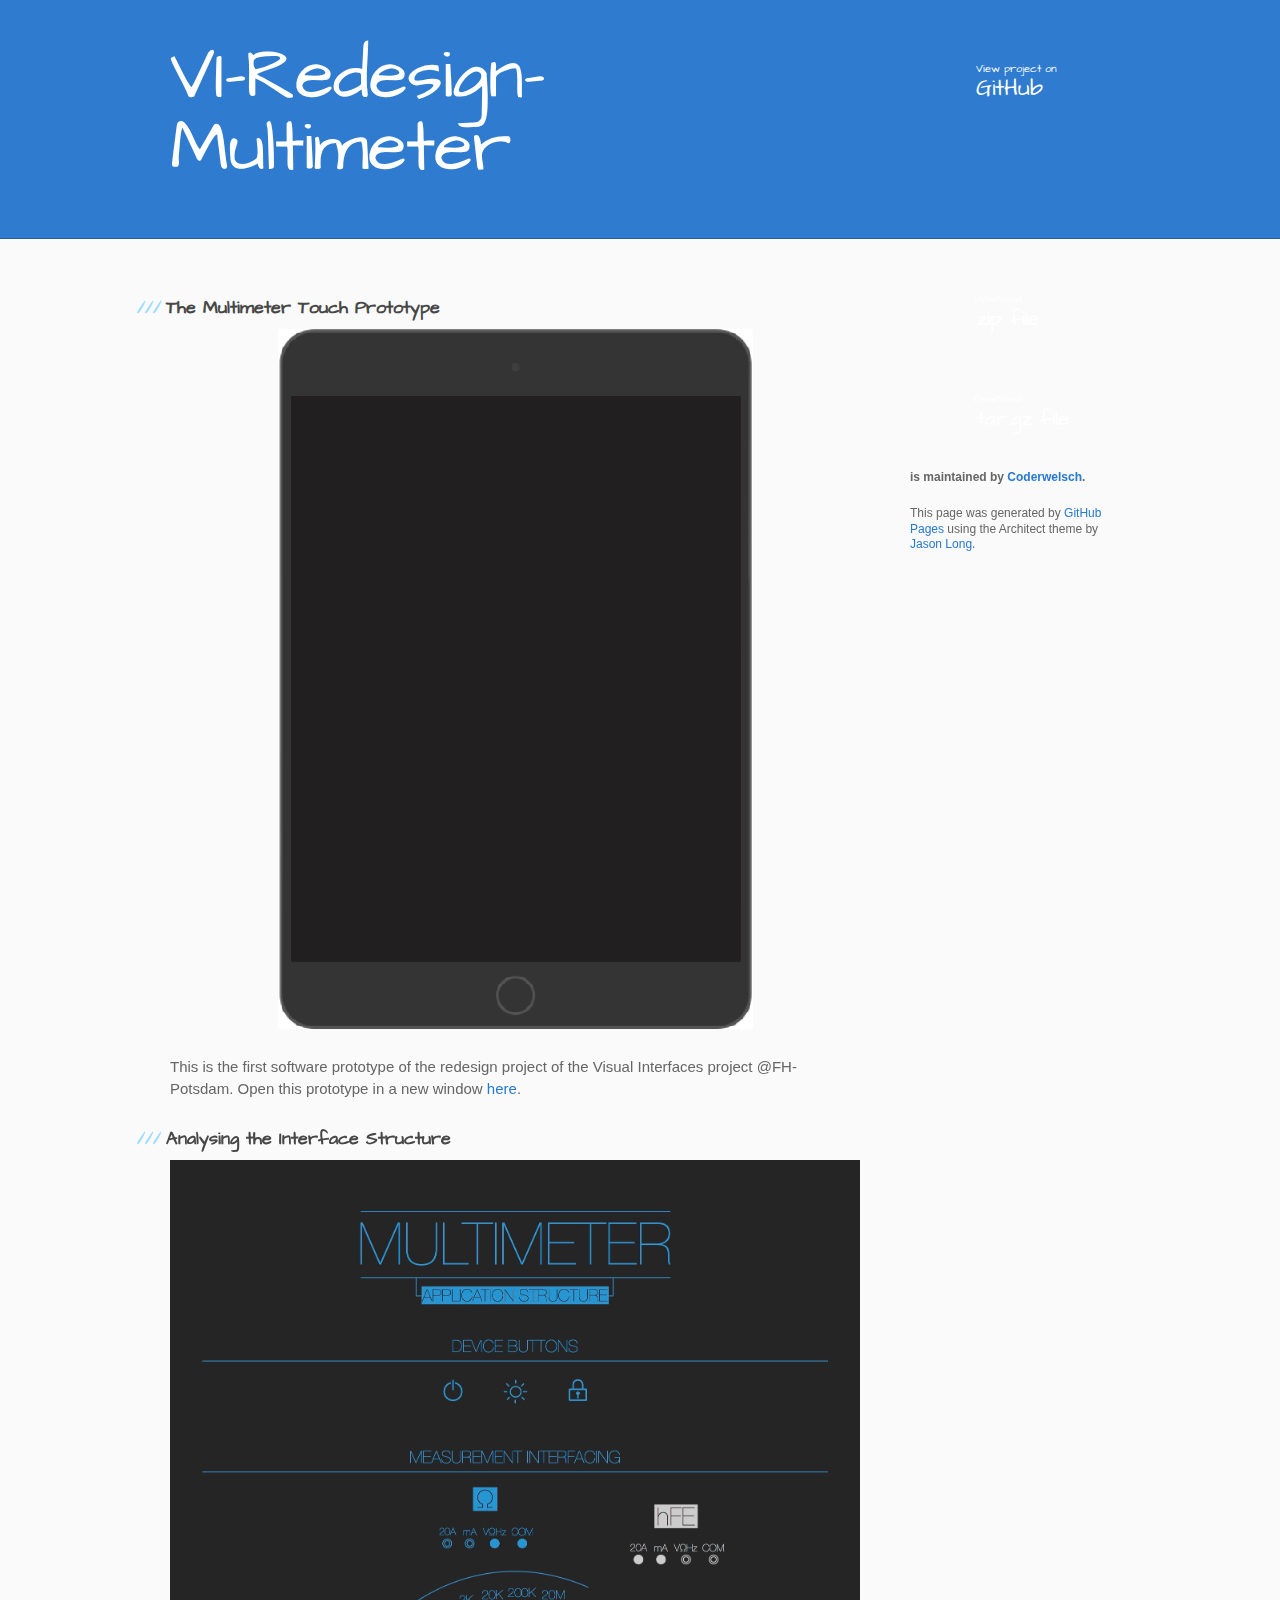
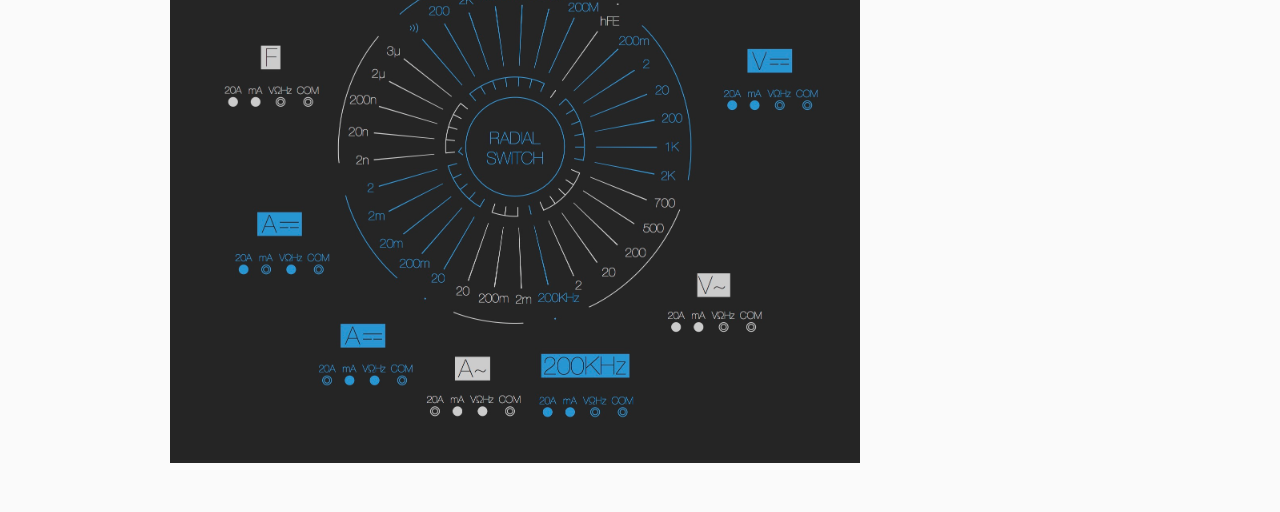
==== commit 6ba9d57e: "Added assets" ====
--- a/index.html
+++ b/index.html
@@ -1,6 +1,6 @@
 <!DOCTYPE html>
 <html>
-  <head>
+<head>
     <meta charset='utf-8'>
     <meta http-equiv="X-UA-Compatible" content="chrome=1">
     <meta name="viewport" content="width=device-width, initial-scale=1, maximum-scale=1">
@@ -14,68 +14,56 @@
     <![endif]-->
 
     <title>Multimeter-Redesign by Coderwelsch</title>
-  </head>
+</head>
 
-  <body>
-    <header>
-      <div class="inner">
-        <h1>Vi-redesign-multimeter</h1>
+<body>
+<header>
+    <div class="inner">
+        <h1>VI-Redesign-Multimeter</h1>
         <h2></h2>
-        <a href="https://github.com/Coderwelsch/VI-Redesign-Multimeter" class="button"><small>View project on</small> GitHub</a>
-      </div>
-    </header>
+        <a href="https://github.com/Coderwelsch/VI-Redesign-Multimeter" class="button">
+            <small>View project on</small>
+            GitHub</a>
+    </div>
+</header>
 
-    <div id="content-wrapper">
-      <div class="inner clearfix">
+<div id="content-wrapper">
+    <div class="inner clearfix">
         <section id="main-content">
-            <h3>The Multimeter Redesign Project</h3>
+            <h3>The Multimeter Touch Prototype</h3>
             <p>
                 <iframe src="project-export/Multimeter.html" frameborder="0"></iframe>
             </p>
+            <p>
+                This is the first software prototype of the redesign project of the Visual Interfaces project @FH-Potsdam.
+                Open this prototype in a new window <a href="project-export/Multimeter.html" target="_blank">here</a>.
+            </p>
 
-          <h3>
-<a id="welcome-to-github-pages" class="anchor" href="#welcome-to-github-pages" aria-hidden="true"><span aria-hidden="true" class="octicon octicon-link"></span></a>Welcome to GitHub Pages.</h3>
-
-<p>This automatic page generator is the easiest way to create beautiful pages for all of your projects. Author your page content here <a href="https://guides.github.com/features/mastering-markdown/">using GitHub Flavored Markdown</a>, select a template crafted by a designer, and publish. After your page is generated, you can check out the new <code>gh-pages</code> branch locally. If you’re using GitHub Desktop, simply sync your repository and you’ll see the new branch.</p>
-
-<h3>
-<a id="designer-templates" class="anchor" href="#designer-templates" aria-hidden="true"><span aria-hidden="true" class="octicon octicon-link"></span></a>Designer Templates</h3>
-
-<p>We’ve crafted some handsome templates for you to use. Go ahead and click 'Continue to layouts' to browse through them. You can easily go back to edit your page before publishing. After publishing your page, you can revisit the page generator and switch to another theme. Your Page content will be preserved.</p>
-
-<h3>
-<a id="creating-pages-manually" class="anchor" href="#creating-pages-manually" aria-hidden="true"><span aria-hidden="true" class="octicon octicon-link"></span></a>Creating pages manually</h3>
-
-<p>If you prefer to not use the automatic generator, push a branch named <code>gh-pages</code> to your repository to create a page manually. In addition to supporting regular HTML content, GitHub Pages support Jekyll, a simple, blog aware static site generator. Jekyll makes it easy to create site-wide headers and footers without having to copy them across every page. It also offers intelligent blog support and other advanced templating features.</p>
-
-<h3>
-<a id="authors-and-contributors" class="anchor" href="#authors-and-contributors" aria-hidden="true"><span aria-hidden="true" class="octicon octicon-link"></span></a>Authors and Contributors</h3>
-
-<p>You can <a href="https://github.com/blog/821" class="user-mention">@mention</a> a GitHub username to generate a link to their profile. The resulting <code>&lt;a&gt;</code> element will link to the contributor’s GitHub Profile. For example: In 2007, Chris Wanstrath (<a href="https://github.com/defunkt" class="user-mention">@defunkt</a>), PJ Hyett (<a href="https://github.com/pjhyett" class="user-mention">@pjhyett</a>), and Tom Preston-Werner (<a href="https://github.com/mojombo" class="user-mention">@mojombo</a>) founded GitHub.</p>
-
-<h3>
-<a id="support-or-contact" class="anchor" href="#support-or-contact" aria-hidden="true"><span aria-hidden="true" class="octicon octicon-link"></span></a>Support or Contact</h3>
-
-<p>Having trouble with Pages? Check out our <a href="https://help.github.com/pages">documentation</a> or <a href="https://github.com/contact">contact support</a> and we’ll help you sort it out.</p>
+            <h3>Analysing the Interface Structure</h3>
+            <p>
+                <img src="images/interface-structure.jpg" alt="" />
+            </p>
         </section>
 
         <aside id="sidebar">
-          <a href="https://github.com/Coderwelsch/VI-Redesign-Multimeter/zipball/master" class="button">
-            <small>Download</small>
-            .zip file
-          </a>
-          <a href="https://github.com/Coderwelsch/VI-Redesign-Multimeter/tarball/master" class="button">
-            <small>Download</small>
-            .tar.gz file
-          </a>
+            <a href="https://github.com/Coderwelsch/VI-Redesign-Multimeter/zipball/master" class="button">
+                <small>Download</small>
+                .zip file
+            </a>
+            <a href="https://github.com/Coderwelsch/VI-Redesign-Multimeter/tarball/master" class="button">
+                <small>Download</small>
+                .tar.gz file
+            </a>
 
-          <p class="repo-owner"><a href="https://github.com/Coderwelsch/VI-Redesign-Multimeter"></a> is maintained by <a href="https://github.com/Coderwelsch">Coderwelsch</a>.</p>
+            <p class="repo-owner"><a href="https://github.com/Coderwelsch/VI-Redesign-Multimeter"></a> is maintained by
+                <a href="https://github.com/Coderwelsch">Coderwelsch</a>.</p>
 
-          <p>This page was generated by <a href="https://pages.github.com">GitHub Pages</a> using the Architect theme by <a href="https://twitter.com/jasonlong">Jason Long</a>.</p>
+            <p>This page was generated by <a href="https://pages.github.com">GitHub Pages</a> using the Architect theme
+                by <a href="https://twitter.com/jasonlong">Jason Long</a>.</p>
         </aside>
-      </div>
     </div>
+</div>
 
 
-  </body>
+</body>
 </html>
